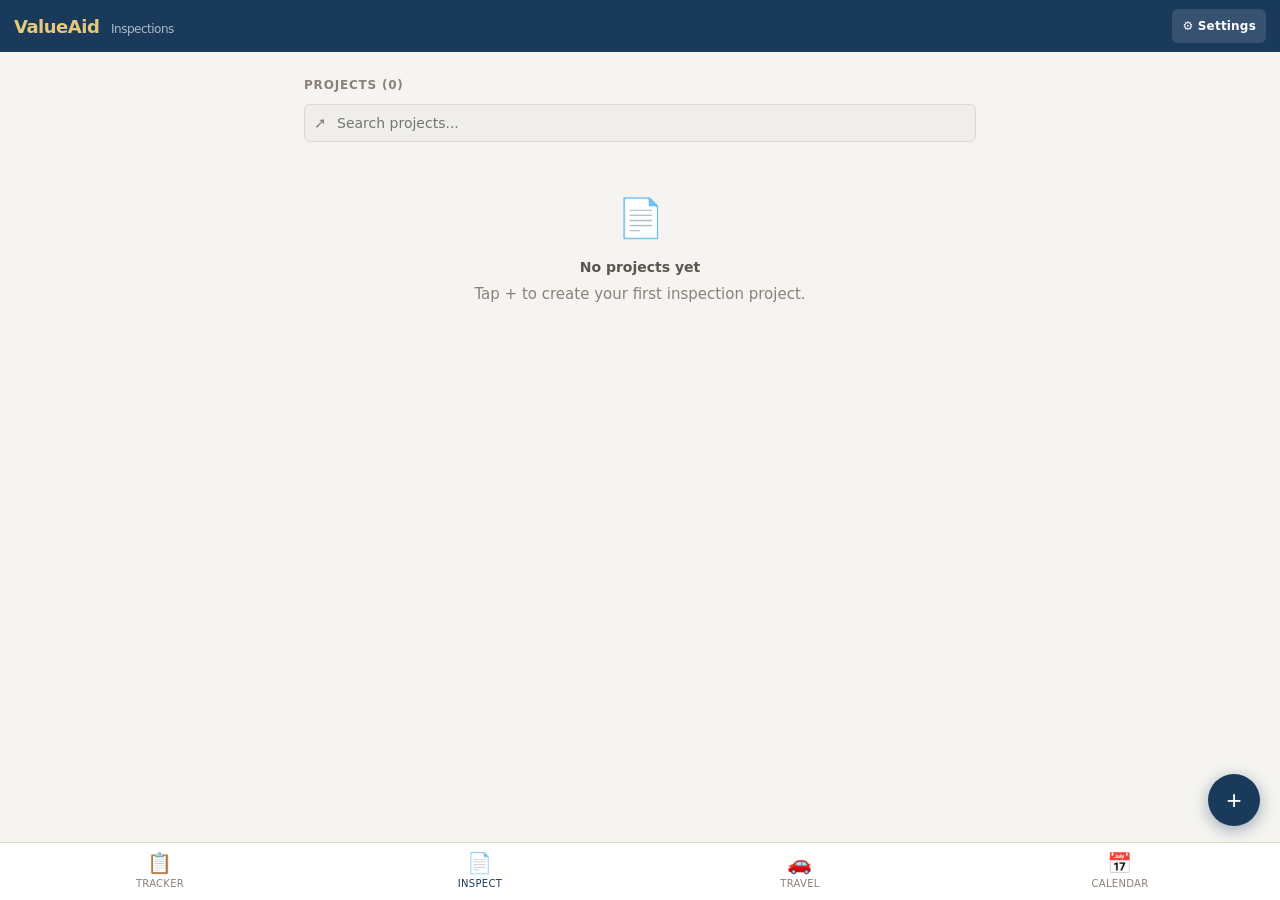
==== index.html @ d55076ba "v1.1.7" ====
<!DOCTYPE html>
<html lang="en">
<head>
<meta charset="UTF-8">
<meta name="viewport" content="width=device-width, initial-scale=1.0, viewport-fit=cover">
<meta name="mobile-web-app-capable" content="yes">
<meta name="apple-mobile-web-app-capable" content="yes">
<meta name="apple-mobile-web-app-status-bar-style" content="default">
<meta name="theme-color" content="#1a3a5c">
<title>ValueAid</title>
<link rel="manifest" href="manifest.json">
<link rel="icon" href="icons/icon-192.png">
<link rel="apple-touch-icon" href="icons/icon-192.png">
<link rel="stylesheet" href="css/styles.css">
</head>
<body>
<div id="app">
  <header class="app-header">
    <a href="index.html" class="logo">ValueAid <span>Inspections</span></a>
    <div class="hdr-acts">
      <a href="settings.html" class="hbtn settings-btn">&#9881; Settings</a>
    </div>
  </header>

  <div id="travel-banner" class="travel-banner">
    <div class="pulse"></div>
    <span id="banner-txt" style="flex:1;font-size:13px">Travel in progress...</span>
    <a href="travel.html" class="btn bsm" style="background:var(--gd);color:#fff;border:none;padding:6px 12px">View</a>
  </div>

  <div class="page-content">
    <div class="pgw">
      <div class="sh mt12"><h2 id="proj-count">Projects</h2></div>
      <div style="position:relative;margin-bottom:12px">
        <input type="text" id="search-inp" placeholder="Search projects..." style="padding-left:32px" oninput="searchQuery=this.value;renderProjects()">
        <span style="position:absolute;left:10px;top:50%;transform:translateY(-50%);color:var(--txmt);font-size:15px;pointer-events:none">&#10138;</span>
      </div>
      <div id="proj-list"></div>
    </div>
  </div>

  <!-- FAB at bottom right -->
  <button class="fab" onclick="openNewProject()" title="New Project">&#43;</button>

  <nav class="bottom-nav">
    <a href="tracker.html" class="ni"><span class="ni-icon">&#128203;</span>Tracker</a>
    <a href="index.html" class="ni active"><span class="ni-icon">&#128196;</span>Inspect</a>
    <a href="travel.html" class="ni"><span class="ni-icon">&#128663;</span>Travel</a>
    <a href="calendar.html" class="ni"><span class="ni-icon">&#128197;</span>Calendar</a>
  </nav>
</div>
<div id="toast"></div>

<!-- NEW PROJECT SHEET -->
<div class="overlay" id="ov-new">
  <div class="sheet">
    <div class="sheet-hdr">
      <button class="btn bsm bs" style="width:34px;padding:0" onclick="closeOv('ov-new')">&#10005;</button>
      <h3>New Inspection Project</h3>
    </div>
    <div class="sheet-body">
      <p style="font-size:13px;color:var(--txmt);margin-bottom:8px">Choose layout:</p>
      <div class="layout-grid">
        <div class="layout-btn selected" id="lb-a" onclick="pickLayout('A')">
          <div class="lb-icon">&#128196;</div>
          <div class="lb-title">Standard</div>
          <div class="lb-desc">Findings by category, accommodations by level</div>
        </div>
        <div class="layout-btn" id="lb-b" onclick="pickLayout('B')">
          <div class="lb-icon">&#127968;</div>
          <div class="lb-title">Per Unit</div>
          <div class="lb-desc">Findings recorded per unit/room individually</div>
        </div>
      </div>
      <div class="divider"></div>
      <div class="fg"><label class="fl">Reference No.</label><input type="text" id="np-ref" inputmode="numeric" maxlength="6" placeholder="e.g. 240123"></div>
      <div class="r2">
        <div class="fg"><label class="fl">Date of Inspection</label><input type="date" id="np-date"></div>
        <div class="fg"><label class="fl">Time</label><input type="time" id="np-time"></div>
      </div>
      <div class="fg">
        <label class="fl">Valuer-in-Charge</label>
        <div style="display:flex;gap:6px">
          <select id="np-valuer" style="flex:1"></select>
          <button class="btn bs bsm" onclick="openValuerMgr()">Edit</button>
        </div>
      </div>
      <div class="fg">
        <label class="fl">Property Type</label>
        <div style="display:flex;gap:6px">
          <select id="np-ptype" style="flex:1"></select>
          <button class="btn bs bsm" onclick="openPtypeMgr()">Edit</button>
        </div>
      </div>
      <div class="r2">
        <div class="fg"><label class="fl">No. of Storeys</label><input type="number" id="np-storeys" min="1" max="99" placeholder="1"></div>
        <div class="fg"><label class="fl">Occupancy</label>
          <select id="np-occ">
            <option value="">— Select —</option>
            <option>Owner-Occupied</option><option>Tenanted</option><option>Vacant</option>
            <option>Partially Owner-Occupied &amp; Tenanted</option>
            <option>Partially Owner-Occupied &amp; Vacant</option>
            <option>Partially Tenanted &amp; Vacant</option><option>N.A.</option>
          </select>
        </div>
      </div>
      <div class="fg"><label class="fl">Property Address</label><input type="text" id="np-addr" placeholder="Full address"></div>
      <div class="fg"><label class="fl">Condition</label>
        <select id="np-cond">
          <option value="">— Select —</option>
          <option>New</option><option>Very Good</option><option>Good</option>
          <option>Above Average</option><option>Average</option><option>Below Average</option>
          <option>Fair</option><option>Poor</option><option>Under Construction</option>
        </select>
      </div>
      <div class="fg"><label class="fl">Template</label>
        <select id="np-tpl"><option value="">— Default —</option></select>
      </div>
    </div>
    <div class="sheet-footer">
      <button class="btn bs" onclick="closeOv('ov-new')">Cancel</button>
      <button class="btn bp" style="flex:1" onclick="createProject()">Create Project &#8594;</button>
    </div>
  </div>
</div>

<!-- INLINE MANAGER (valuers / prop types) -->
<div class="overlay" id="mgr-sheet">
  <div class="sheet">
    <div class="sheet-hdr">
      <button class="btn bsm bs" style="width:34px;padding:0" onclick="closeOv('mgr-sheet')">&#10005;</button>
      <h3 id="mgr-title">Manage</h3>
    </div>
    <div class="sheet-body">
      <div style="display:flex;gap:6px;margin-bottom:12px">
        <input type="text" id="mgr-inp" placeholder="Add new..." style="flex:1">
        <button class="btn bp bsm" id="mgr-add-btn">Add</button>
      </div>
      <div id="mgr-list"></div>
    </div>
    <div class="sheet-footer">
      <button class="btn bp bbl" id="mgr-done-btn">Done</button>
    </div>
  </div>
</div>

<!-- CONFIRM DELETE -->
<div class="overlay center" id="ov-confirm">
  <div class="modal-box">
    <h3>Delete Project?</h3>
    <p id="confirm-msg">This cannot be undone.</p>
    <div class="modal-footer">
      <button class="btn bs" onclick="closeOv('ov-confirm')">Cancel</button>
      <button class="btn brd" id="confirm-btn">Delete</button>
    </div>
  </div>
</div>

<script src="js/db.js"></script>
<script src="js/ui.js"></script>
<script src="js/picker.js"></script>
<script>
let newLayout = 'A';

function condBadge(c) {
  if (!c) return 'b-nv';
  if (['New','Very Good','Good','Above Average'].includes(c)) return 'b-gn';
  if (['Poor','Fair','Below Average'].includes(c)) return 'b-rd';
  return 'b-am';
}

let searchQuery = '';

function renderProjects() {
  const el = document.getElementById('proj-list');
  const db = VA.db;
  let sorted = [...db.projects].sort((a,b) => new Date(b.date||0) - new Date(a.date||0));
  if (searchQuery) {
    const q = searchQuery.toLowerCase();
    sorted = sorted.filter(p =>
      (p.addr||'').toLowerCase().includes(q) ||
      (p.ref||'').toLowerCase().includes(q) ||
      (p.ptype||'').toLowerCase().includes(q) ||
      (p.valuer||'').toLowerCase().includes(q)
    );
  }
  document.getElementById('proj-count').textContent = 'Projects (' + VA.db.projects.length + ')';
  if (!sorted.length) {
    el.innerHTML = db.projects.length
      ? '<div class="empty-state"><div class="esi">&#128270;</div><h3>No results</h3><p>No projects match your search.</p></div>'
      : '<div class="empty-state"><div class="esi">&#128196;</div><h3>No projects yet</h3><p>Tap + to create your first inspection project.</p></div>';
    return;
  }
  const today = (()=>{const d=new Date();return d.getFullYear()+'-'+String(d.getMonth()+1).padStart(2,'0')+'-'+String(d.getDate()).padStart(2,'0');})();
  const upcoming  = sorted.filter(p => !p.date || p.date >= today);
  const inspected = sorted.filter(p => p.date && p.date < today);
  const cardHtml = p => `
    <div class="proj-card" onclick="location.href='editor.html?id=${p.id}'">
      <div class="pc-icon">${p.layout==='B' ? '&#127968;' : '&#128196;'}</div>
      <div style="flex:1;min-width:0">
        <div class="pc-title">${VA.esc(p.addr||'Untitled')}</div>
        <div class="pc-sub">${p.ref?'#'+VA.esc(p.ref)+' &bull; ':''}${VA.esc(p.valuer||'')}${p.occ?' &bull; '+VA.esc(p.occ):''}</div>
      </div>
      <div class="pc-meta">
        <div class="badge b-nv" style="margin-bottom:4px;font-size:10px;max-width:90px;overflow:hidden;text-overflow:ellipsis;white-space:nowrap">${VA.esc(p.ptype||'—')}</div>
        <div style="font-size:12px;color:var(--txmt)">${VA.fmtDate(p.date)}</div>
      </div>
    </div>`;
  let html = upcoming.map(cardHtml).join('');
  if (inspected.length) {
    html += `<div style="font-size:11px;font-weight:700;text-transform:uppercase;letter-spacing:.7px;color:var(--txmt);padding:14px 2px 6px;display:flex;align-items:center;gap:6px"><span style="width:8px;height:8px;border-radius:50%;background:var(--gn);display:inline-block"></span>Inspected</div>`;
    html += inspected.map(cardHtml).join('');
  }
  el.innerHTML = html;
}

function refreshValuerDrop() {
  const s = document.getElementById('np-valuer'); if (!s) return;
  const cur = s.value;
  s.innerHTML = '<option value="">— Select —</option>' + VA.db.valuers.map(v=>`<option${v===cur?' selected':''}>${VA.esc(v)}</option>`).join('');
}
function refreshPtypeDrop() {
  const s = document.getElementById('np-ptype'); if (!s) return;
  const cur = s.value;
  s.innerHTML = '<option value="">— Select —</option>' + VA.db.propertyTypes.map(t=>`<option${t===cur?' selected':''}>${VA.esc(t)}</option>`).join('');
}

function openValuerMgr() {
  openInlineMgr('Manage Valuers',
    () => VA.db.valuers,
    val => { if (!VA.db.valuers.includes(val)) { VA.db.valuers.push(val); VA.save(); } },
    i => { VA.db.valuers.splice(i,1); VA.save(); },
    () => refreshValuerDrop()
  );
}
function openPtypeMgr() {
  openInlineMgr('Property Types',
    () => VA.db.propertyTypes,
    val => { if (!VA.db.propertyTypes.includes(val)) { VA.db.propertyTypes.push(val); VA.save(); } },
    i => { VA.db.propertyTypes.splice(i,1); VA.save(); },
    () => refreshPtypeDrop()
  );
}

function pickLayout(l) {
  newLayout = l;
  document.getElementById('lb-a').classList.toggle('selected', l==='A');
  document.getElementById('lb-b').classList.toggle('selected', l==='B');
}

function openNewProject() {
  newLayout = 'A'; pickLayout('A');
  const now = new Date();
  const _y=now.getFullYear(),_m=String(now.getMonth()+1).padStart(2,'0'),_d=String(now.getDate()).padStart(2,'0');
  document.getElementById('np-date').value = _y+'-'+_m+'-'+_d;
  document.getElementById('np-time').value = now.toTimeString().slice(0,5);
  ['np-ref','np-addr','np-storeys'].forEach(id => document.getElementById(id).value = '');
  document.getElementById('np-occ').value = '';
  document.getElementById('np-cond').value = '';
  refreshValuerDrop(); refreshPtypeDrop();
  // Template dropdown
  VA.seed();
  const ts = document.getElementById('np-tpl');
  ts.innerHTML = VA.db.templates.map((t,i)=>`<option value="${i}">${VA.esc(t.name)}</option>`).join('');
  const defIdx = VA.db.templates.findIndex(t=>t.name===VA.DEFAULT_TPL);
  ts.value = defIdx >= 0 ? String(defIdx) : '0';
  openOv('ov-new');
}

function createProject() {
  const addr = document.getElementById('np-addr').value.trim();
  if (!addr) { toast('Please enter a property address'); return; }
  const tplIdx = parseInt(document.getElementById('np-tpl').value);
  const tpl = !isNaN(tplIdx) ? VA.db.templates[tplIdx] : VA.db.templates.find(t=>t.name===VA.DEFAULT_TPL) || VA.db.templates[0];
  // Warn if template has no categories
  if (tpl && !(tpl.categoryIds||[]).length) {
    if (!confirm('The selected template has no categories. The project will start with no inspection findings sections. Continue?')) return;
  }
  const p = {
    id: VA.uid(), layout: newLayout,
    ref: document.getElementById('np-ref').value.trim(),
    date: document.getElementById('np-date').value,
    time: document.getElementById('np-time').value,
    valuer: document.getElementById('np-valuer').value,
    ptype: document.getElementById('np-ptype').value,
    storeys: document.getElementById('np-storeys').value,
    occ: document.getElementById('np-occ').value,
    addr, cond: document.getElementById('np-cond').value,
    remarks: '',
    cats: tpl ? VA.snapshotCats(tpl) : VA.activeCats().map(c=>({id:c.id,name:c.name,items:c.items.map(it=>({name:it,sel:false})),notes:''})),
    roomSnapshot: tpl ? VA.snapshotRooms(tpl) : VA.getActiveRooms(),
    levels: [], createdAt: Date.now()
  };
  if (p.layout==='A') p.levels = [{id:VA.uid(),name:'Accommodation',rooms:[],notes:''}];
  // Link to case if launched from tracker
  const fromCaseId = document.getElementById('ov-new')?.dataset?.fromCase;
  if (fromCaseId) {
    const c = (VA.db.cases||[]).find(x => x.id === fromCaseId);
    if (c) { p.caseId = c.id; c.projectId = p.id; delete document.getElementById('ov-new').dataset.fromCase; }
  }
  VA.db.projects.push(p); VA.save();
  closeOv('ov-new');
  toast('Project created');
  setTimeout(() => location.href = 'editor.html?id='+p.id, 200);
}

function openNewProjectFromCase(c) {
  // Open the project sheet normally first (populates dropdowns + template)
  openNewProject();
  // Then override fields with case data
  const set = (id,val) => { const el=document.getElementById(id); if(el&&val) el.value=val; };
  set('np-ref', c.ref);
  set('np-addr', c.addr);
  set('np-date', c.inspDate);
  set('np-time', c.inspTime);
  // Property type: match by text since options are now populated
  if (c.ptype) {
    const sel = document.getElementById('np-ptype');
    if (sel) [...sel.options].forEach(o => { if(o.text===c.ptype||o.value===c.ptype) sel.value=o.value; });
  }
  // Store caseId for linking after creation
  document.getElementById('ov-new').dataset.fromCase = c.id;
}

pageInit();

// Handle redirect from case-editor "Create Project" button
(function() {
  const params = new URLSearchParams(location.search);
  if (params.get('fromCase')) {
    try {
      const pending = JSON.parse(sessionStorage.getItem('va_new_from_case')||'null');
      if (pending && pending.caseId) {
        const c = (VA.db.cases||[]).find(x => x.id === pending.caseId);
        if (c) {
          sessionStorage.removeItem('va_new_from_case');
          openNewProjectFromCase(c);
          history.replaceState(null, '', 'index.html');
          return;
        }
      }
    } catch(e) {}
  }
})();

renderProjects();
</script>
</body>
</html>
---- css/styles.css ----
/* ═══════════════════════════════════════════════════════════════
   ValueAid — Shared Styles
═══════════════════════════════════════════════════════════════ */
*,*::before,*::after{box-sizing:border-box;margin:0;padding:0;-webkit-tap-highlight-color:transparent}
:root{
  --nv:#1a3a5c;--nvl:#2d5a8c;--nvd:#0f2338;
  --gd:#c8a84b;--gdl:#e4c97a;--gdd:#9a7a2e;
  --bg:#f5f4f0;--sf:#fff;--sf2:#f0eeea;
  --bd:#ddd9d0;--bds:#bbb5a8;
  --tx:#1c1a17;--txm:#5a554e;--txmt:#8a8278;
  --gn:#2d7a4a;--gnbg:#edf7f1;
  --rd:#b83232;--rdbg:#fdf0f0;
  --am:#a06b10;--ambg:#fef6e8;
  --bl:#1a5a8c;--blbg:#ebf3fb;
  --r:10px;--rl:16px;--rs:6px;
  --sh:0 2px 8px rgba(0,0,0,.12),0 8px 24px rgba(0,0,0,.06);
  --tr:.18s cubic-bezier(.4,0,.2,1);
  --nh:58px;--hh:52px;
  --safe-b:env(safe-area-inset-bottom,0px);
}
[data-theme=dark]{
  --bg:#141210;--sf:#1e1c19;--sf2:#2a2824;
  --bd:#3a3730;--bds:#4a4740;
  --tx:#e8e4dc;--txm:#a09890;--txmt:#6a6258;
  --nv:#2d5a8c;--nvl:#3d7ab0;
  --gnbg:#1a3324;--rdbg:#2a1818;--ambg:#281e0a;--blbg:#101e2a;
}
html,body{height:100%;overflow:hidden;background:var(--bg);color:var(--tx);font-family:'Segoe UI',system-ui,-apple-system,sans-serif;font-size:15px;line-height:1.5;-webkit-font-smoothing:antialiased}
#app{height:100%;display:flex;flex-direction:column}

/* ── Header ─────────────────────────────────── */
.app-header{height:var(--hh);background:var(--nv);color:#fff;display:flex;align-items:center;padding:0 14px;gap:10px;z-index:100;flex-shrink:0}
.logo{font-size:18px;font-weight:700;letter-spacing:-.5px;color:var(--gdl);text-decoration:none}
.logo span{color:#fff;font-weight:400;opacity:.65;font-size:12px;margin-left:6px}
.hdr-acts{margin-left:auto;display:flex;gap:6px}
.hbtn{background:rgba(255,255,255,.12);border:none;color:#fff;width:34px;height:34px;border-radius:var(--rs);cursor:pointer;display:flex;align-items:center;justify-content:center;font-size:15px;text-decoration:none;flex-shrink:0}
.hbtn:active{background:rgba(255,255,255,.28)}
.settings-btn{width:auto;padding:0 10px;gap:5px;font-size:12px;font-weight:600;letter-spacing:.2px}

/* ── Bottom nav ──────────────────────────────── */
.bottom-nav{height:calc(var(--nh) + var(--safe-b));background:var(--sf);border-top:1px solid var(--bd);display:flex;flex-shrink:0;z-index:100;padding-bottom:var(--safe-b)}
.ni{flex:1;display:flex;flex-direction:column;align-items:center;justify-content:center;gap:3px;cursor:pointer;border:none;background:none;color:var(--txmt);font-size:10px;letter-spacing:.3px;text-transform:uppercase;font-weight:500;padding:0;text-decoration:none}
.ni.active{color:var(--nv)}
[data-theme=dark] .ni.active{color:var(--gdl)}
.ni-icon{font-size:20px;line-height:1}

/* ── FAB (Floating Action Button) ───────────── */
.fab{position:fixed;bottom:calc(var(--nh) + var(--safe-b) + 16px);right:20px;width:52px;height:52px;border-radius:50%;background:var(--nv);color:#fff;border:none;font-size:26px;display:flex;align-items:center;justify-content:center;cursor:pointer;box-shadow:0 4px 16px rgba(26,58,92,.4);z-index:50;transition:all var(--tr)}
.fab:active{transform:scale(.94)}
[data-theme=dark] .fab{background:var(--gdl);color:var(--nv)}

/* ── Content area ────────────────────────────── */
.page-content{flex:1;overflow-y:auto;overflow-x:hidden;-webkit-overflow-scrolling:touch}
.pgw{padding:12px 14px;max-width:700px;margin:0 auto;padding-bottom:90px}

/* ── Banner ──────────────────────────────────── */
.travel-banner{background:var(--nv);color:#fff;padding:9px 14px;display:none;align-items:center;gap:10px;flex-shrink:0}
.travel-banner.visible{display:flex}
.pulse{width:8px;height:8px;border-radius:50%;background:var(--gdl);animation:pulse 1.5s infinite;flex-shrink:0}
@keyframes pulse{0%,100%{opacity:1;transform:scale(1)}50%{opacity:.6;transform:scale(.8)}}

/* ── Typography ──────────────────────────────── */
.sh{display:flex;align-items:center;justify-content:space-between;margin:0 0 10px}
.sh h2{font-size:12px;font-weight:600;text-transform:uppercase;letter-spacing:.8px;color:var(--txmt)}
.sectlbl{font-size:11px;font-weight:700;text-transform:uppercase;letter-spacing:.8px;color:var(--txmt);margin-bottom:7px;margin-top:4px}
.hint{font-size:11px;color:var(--txmt);font-style:italic;padding:3px 0}

/* ── Cards ───────────────────────────────────── */
.card{background:var(--sf);border:1px solid var(--bd);border-radius:var(--rl);overflow:hidden;margin-bottom:10px}
.card-hdr{padding:12px 14px;border-bottom:1px solid var(--bd);display:flex;align-items:center;gap:10px}
.card-hdr h3{font-size:14px;font-weight:600;flex:1}
.card-body{padding:14px}

/* ── Collapsible card ────────────────────────── */
.card-collapse-hdr{padding:12px 14px;display:flex;align-items:center;gap:10px;cursor:pointer;user-select:none}
.card-collapse-hdr h3{font-size:14px;font-weight:600;flex:1}
.card-collapse-body{padding:14px;border-top:1px solid var(--bd);display:none}
.card-collapse-body.open{display:block}

/* ── Forms ───────────────────────────────────── */
.fg{margin-bottom:12px}.fg:last-child{margin-bottom:0}
.fl{display:block;font-size:11px;font-weight:600;color:var(--txmt);text-transform:uppercase;letter-spacing:.5px;margin-bottom:4px}
input[type=text],input[type=number],input[type=date],input[type=time],input[type=tel],select,textarea{
  width:100%;background:var(--sf2);border:1px solid var(--bd);border-radius:var(--rs);
  padding:10px 12px;font-size:14px;color:var(--tx);font-family:inherit;
  -webkit-appearance:none;appearance:none;outline:none;
  transition:border-color var(--tr),box-shadow var(--tr)}
input:focus,select:focus,textarea:focus{border-color:var(--nvl);box-shadow:0 0 0 3px rgba(45,90,140,.15)}
textarea{resize:vertical;min-height:76px}
select{background-image:url("data:image/svg+xml,%3Csvg xmlns='http://www.w3.org/2000/svg' width='12' height='8'%3E%3Cpath d='M1 1l5 5 5-5' stroke='%238a8278' stroke-width='1.5' fill='none' stroke-linecap='round'/%3E%3C/svg%3E");background-repeat:no-repeat;background-position:right 12px center;padding-right:32px}
.r2{display:grid;grid-template-columns:1fr 1fr;gap:10px}

/* ── Buttons ─────────────────────────────────── */
.btn{display:inline-flex;align-items:center;gap:5px;padding:10px 15px;border-radius:var(--rs);border:1px solid transparent;font-size:14px;font-weight:500;cursor:pointer;transition:all var(--tr);font-family:inherit;white-space:nowrap;justify-content:center;text-decoration:none}
.bp{background:var(--nv);color:#fff;border-color:var(--nv)}.bp:active{background:var(--nvl)}
.bs{background:var(--sf);color:var(--tx);border-color:var(--bd)}.bs:active{background:var(--sf2)}
.bg{background:var(--gd);color:#fff;border-color:var(--gdd)}.bg:active{background:var(--gdl)}
.brd{background:var(--rdbg);color:var(--rd);border-color:var(--rd)}.brd:active{background:var(--rd);color:#fff}
.bsm{padding:6px 11px;font-size:13px}
.bxs{padding:4px 9px;font-size:12px;border-radius:4px}
.bbl{width:100%}

/* ── Badges ──────────────────────────────────── */
.badge{display:inline-flex;align-items:center;padding:2px 7px;border-radius:16px;font-size:11px;font-weight:600}
.b-nv{background:var(--blbg);color:var(--bl)}
.b-gn{background:var(--gnbg);color:var(--gn)}
.b-am{background:var(--ambg);color:var(--am)}
.b-rd{background:var(--rdbg);color:var(--rd)}

/* ── Overlays & sheets ───────────────────────── */
.overlay{position:fixed;inset:0;background:rgba(0,0,0,.5);z-index:200;display:none;align-items:flex-end;justify-content:center}
.overlay.open{display:flex}
.overlay.center{align-items:center}
.sheet{background:var(--sf);border-radius:var(--rl) var(--rl) 0 0;width:100%;max-width:700px;max-height:92vh;display:flex;flex-direction:column;overflow:hidden;animation:slideUp .22s ease}
.sheet-hdr{padding:14px 16px;border-bottom:1px solid var(--bd);display:flex;align-items:center;gap:10px;flex-shrink:0}
.sheet-hdr h3{font-size:15px;font-weight:600;flex:1}
.sheet-body{overflow-y:auto;flex:1;padding:14px 16px;-webkit-overflow-scrolling:touch}
.sheet-footer{padding:10px 16px;border-top:1px solid var(--bd);display:flex;gap:8px;flex-shrink:0}
.modal-box{background:var(--sf);border-radius:var(--rl);width:calc(100% - 28px);max-width:420px;padding:20px}
.modal-box h3{font-size:15px;font-weight:600;margin-bottom:8px}
.modal-box p{font-size:13px;color:var(--txm);margin-bottom:14px}
.modal-footer{display:flex;gap:8px;justify-content:flex-end;margin-top:14px}
@keyframes slideUp{from{transform:translateY(100%)}to{transform:translateY(0)}}

/* ── Picker sheet (for adding items/rooms) ───── */
.picker-list{display:flex;flex-direction:column;gap:0}
.picker-item{padding:12px 4px;border-bottom:1px solid var(--bd);font-size:14px;cursor:pointer;display:flex;align-items:center;gap:10px}
.picker-item:active{background:var(--sf2)}
.picker-item.selected{color:var(--nv);font-weight:500}
.picker-check{width:20px;height:20px;border-radius:4px;border:1.5px solid var(--bd);flex-shrink:0;display:flex;align-items:center;justify-content:center;font-size:12px}
.picker-item.selected .picker-check{background:var(--nv);border-color:var(--nv);color:#fff}
/* single-select: no checkbox, just highlight */
.picker-item.single-sel .picker-check{display:none}

/* ── Chips ───────────────────────────────────── */
.chip{display:inline-flex;align-items:center;padding:6px 11px;border-radius:18px;border:1px solid var(--bd);background:var(--sf);font-size:13px;cursor:pointer;user-select:none;transition:all var(--tr)}
.chip:active{transform:scale(.96)}
.chip.on{background:var(--nv);color:#fff;border-color:var(--nv)}
.chip-grid{display:flex;flex-wrap:wrap;gap:6px;margin-bottom:8px}

/* ── Search bar ──────────────────────────────── */
.sbar{position:relative;margin-bottom:8px}
.sbar input{padding-left:32px}
.sbar::before{content:"⌕";position:absolute;left:9px;top:50%;transform:translateY(-50%);color:var(--txmt);font-size:15px;pointer-events:none}

/* ── Collapsible section ─────────────────────── */
.csec{border:1px solid var(--bd);border-radius:var(--r);overflow:hidden;margin-bottom:7px}
.csec-hdr{padding:11px 12px;background:var(--sf2);display:flex;align-items:center;gap:8px;cursor:pointer;user-select:none}
.csec-hdr h4{flex:1;font-size:14px;font-weight:600}
.csec-body{padding:12px;border-top:1px solid var(--bd);display:none}
.csec-body.open{display:block}
.chev{transition:transform var(--tr);display:inline-block;font-size:12px;color:var(--txmt)}
.chev.open{transform:rotate(180deg)}

/* ── Level / unit cards ──────────────────────── */
.lvc{background:var(--sf);border:1px solid var(--bd);border-radius:var(--rl);margin-bottom:8px;overflow:hidden}
.lv-hdr{padding:11px 12px;display:flex;align-items:center;gap:8px;background:var(--sf2)}
.lv-hdr h4{flex:1;font-size:14px;font-weight:600}
.lv-body{padding:12px;border-top:1px solid var(--bd);display:none}
.lv-body.open{display:block}

/* ── Project cards ───────────────────────────── */
.proj-card{background:var(--sf);border:1px solid var(--bd);border-radius:var(--rl);padding:12px 14px;margin-bottom:8px;cursor:pointer;display:flex;align-items:center;gap:10px;transition:all var(--tr)}
.proj-card:active{border-color:var(--nvl);background:var(--blbg)}
.pc-icon{width:38px;height:38px;background:var(--blbg);border-radius:var(--rs);display:flex;align-items:center;justify-content:center;font-size:17px;flex-shrink:0}
.pc-title{font-size:14px;font-weight:600;white-space:nowrap;overflow:hidden;text-overflow:ellipsis}
.pc-sub{font-size:12px;color:var(--txmt);margin-top:2px;white-space:nowrap;overflow:hidden;text-overflow:ellipsis}
.pc-meta{text-align:right;flex-shrink:0}

/* ── Travel cards ────────────────────────────── */
.travel-card{background:var(--sf);border:1px solid var(--bd);border-radius:var(--rl);margin-bottom:8px;overflow:hidden}
.tc-hdr{padding:11px 12px;display:flex;align-items:center;gap:10px;border-bottom:1px solid var(--bd)}
.tc-route{flex:1;min-width:0}
.tc-ft{font-size:14px;font-weight:600;display:flex;align-items:center;gap:5px;white-space:nowrap;overflow:hidden;text-overflow:ellipsis}
.tc-arr{color:var(--txmt);font-size:11px;flex-shrink:0}
.tc-time{font-size:12px;color:var(--txmt);margin-top:2px}
.tc-methods{display:flex;flex-wrap:wrap;gap:3px;padding:8px 12px}
.method-badge{font-size:12px;padding:3px 7px;border-radius:11px;background:var(--sf2);border:1px solid var(--bd)}
.date-grp{font-size:11px;font-weight:600;text-transform:uppercase;letter-spacing:.7px;color:var(--txmt);padding:7px 3px 3px;margin-top:3px}

/* ── Method checks ───────────────────────────── */
.mchk{display:flex;align-items:center;gap:6px;padding:8px 12px;border:1px solid var(--bd);border-radius:18px;cursor:pointer;font-size:13px;user-select:none}
.mchk.on{background:var(--nv);color:#fff;border-color:var(--nv)}
.mchk-grid{display:flex;flex-wrap:wrap;gap:8px}

/* ── Location combo ──────────────────────────── */
.loc-wrap{position:relative}
.loc-wrap .drop-btn{position:absolute;right:8px;top:50%;transform:translateY(-50%);background:none;border:none;color:var(--txmt);cursor:pointer;font-size:12px;padding:4px}
.loc-opts{position:absolute;top:100%;left:0;right:0;background:var(--sf);border:1px solid var(--bd);border-radius:var(--rs);box-shadow:var(--sh);z-index:60;max-height:190px;overflow-y:auto;display:none}
.loc-opts.open{display:block}
.lo{padding:9px 12px;font-size:13px;cursor:pointer}
.lo:active{background:var(--sf2)}
.lo-group{font-size:11px;font-weight:700;text-transform:uppercase;letter-spacing:.5px;color:var(--txmt);padding:7px 12px 3px;cursor:default}

/* ── Calendar ────────────────────────────────── */
.cal-nav{display:flex;align-items:center;justify-content:space-between;padding:10px 0;margin-bottom:6px}
.cal-month{font-size:15px;font-weight:600}
.cal-grid{display:grid;grid-template-columns:repeat(7,1fr);gap:2px;margin-bottom:10px}
.cal-dl{font-size:10px;font-weight:600;text-align:center;color:var(--txmt);padding:3px 0;text-transform:uppercase}
.cal-day{min-height:42px;border-radius:var(--rs);display:flex;flex-direction:column;align-items:center;padding:3px;cursor:pointer;position:relative}
.cal-day:active{background:var(--sf2)}
.cal-day.today .dn{background:var(--nv);color:#fff;border-radius:50%;width:22px;height:22px;display:flex;align-items:center;justify-content:center;font-weight:600;font-size:12px}
.cal-day.other-month{opacity:.35}
.cal-day.has-events{background:var(--ambg)}
.cal-day.selected.has-events{background:var(--blbg)}
.cal-day.selected{background:var(--blbg);border:1px solid var(--nvl)}
.dn{font-size:13px;font-weight:500;width:22px;height:22px;display:flex;align-items:center;justify-content:center}
.ev-item{background:var(--sf);border:1px solid var(--bd);border-left:3px solid var(--nv);border-radius:0 var(--r) var(--r) 0;padding:9px 11px;margin-bottom:7px;cursor:pointer}
.ev-time{font-size:11px;color:var(--txmt);margin-bottom:2px}
.ev-title{font-size:14px;font-weight:600}
.ev-sub{font-size:12px;color:var(--txm);margin-top:2px}

/* ── Settings rows ───────────────────────────── */
.s-row{display:flex;align-items:center;padding:13px 14px;border-bottom:1px solid var(--bd);gap:10px;cursor:pointer}
.s-row:last-child{border-bottom:none}
.s-row:active{background:var(--sf2)}
.s-icon{width:30px;height:30px;border-radius:var(--rs);display:flex;align-items:center;justify-content:center;font-size:14px;flex-shrink:0}
.s-label{flex:1;font-size:14px;font-weight:500}
.s-val{font-size:13px;color:var(--txmt)}
.toggle{width:42px;height:24px;border-radius:12px;background:var(--bds);border:none;position:relative;cursor:pointer;transition:background var(--tr)}
.toggle::after{content:'';width:18px;height:18px;border-radius:50%;background:#fff;position:absolute;top:3px;left:3px;transition:transform var(--tr)}
.toggle.on{background:var(--nv)}
.toggle.on::after{transform:translateX(18px)}

/* ── Layout selector ─────────────────────────── */
.layout-grid{display:grid;grid-template-columns:1fr 1fr;gap:10px;margin-top:10px}
.layout-btn{border:2px solid var(--bd);border-radius:var(--rl);padding:12px;cursor:pointer;background:var(--sf);text-align:center}
.layout-btn.selected{border-color:var(--nv);background:var(--blbg)}
.lb-icon{font-size:26px;margin-bottom:6px}
.lb-title{font-size:13px;font-weight:600;margin-bottom:3px}
.lb-desc{font-size:11px;color:var(--txmt);line-height:1.4}

/* ── Misc ────────────────────────────────────── */
.info-box{background:var(--blbg);border-radius:var(--r);padding:9px 11px;font-size:13px;color:var(--bl);margin-bottom:10px}
.divider{height:1px;background:var(--bd);margin:12px 0}
.empty-state{text-align:center;padding:36px 16px;color:var(--txmt)}
.empty-state .esi{font-size:38px;margin-bottom:10px}
.empty-state h3{font-size:14px;font-weight:600;color:var(--txm);margin-bottom:5px}
.mt8{margin-top:8px}.mt12{margin-top:12px}.mt16{margin-top:16px}
.mb8{margin-bottom:8px}.mb12{margin-bottom:12px}
.sticky-bar{background:var(--sf);border-top:1px solid var(--bd);padding:10px 14px;display:flex;gap:8px;flex-shrink:0}

/* ── Toast ───────────────────────────────────── */
#toast{position:fixed;bottom:calc(var(--nh) + var(--safe-b) + 10px);left:50%;transform:translateX(-50%) translateY(10px);background:#1c1a17;color:#fff;padding:9px 16px;border-radius:22px;font-size:13px;font-weight:500;opacity:0;transition:all .22s;z-index:500;pointer-events:none;white-space:nowrap;max-width:90vw;text-align:center}
#toast.show{opacity:1;transform:translateX(-50%) translateY(0)}

::-webkit-scrollbar{width:4px;height:4px}
::-webkit-scrollbar-track{background:transparent}
::-webkit-scrollbar-thumb{background:var(--bds);border-radius:2px}
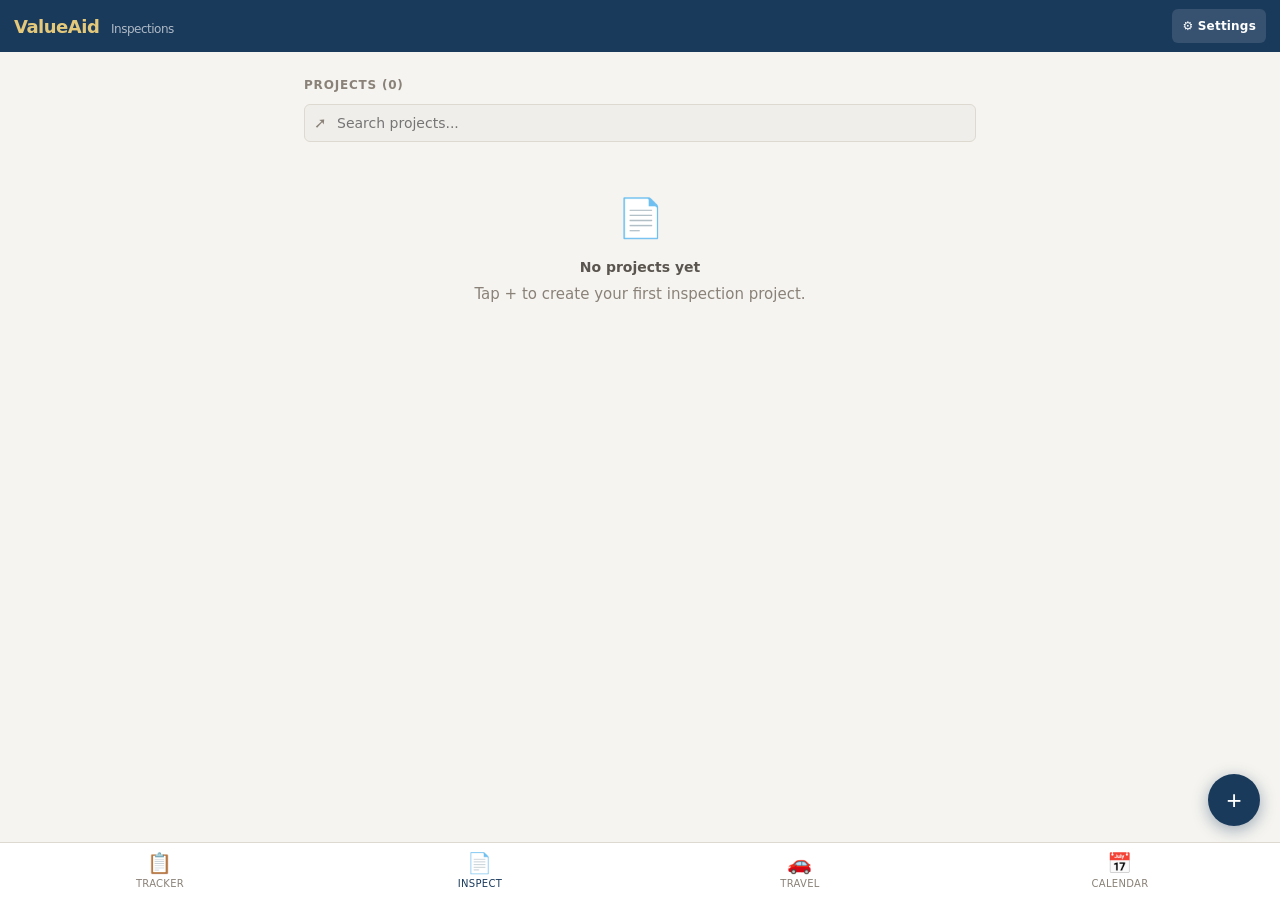
==== commit 1a29e0d4: "v1.1.9" ====
--- a/index.html
+++ b/index.html
@@ -92,6 +92,12 @@
           <button class="btn bs bsm" onclick="openPtypeMgr()">Edit</button>
         </div>
       </div>
+      <div class="fg"><label class="fl">Source</label>
+        <select id="np-source">
+          <option value="">— Select —</option>
+          <option>DBS-LO</option><option>OCBC</option><option>Maybank</option><option>HSBC</option><option>DBS</option><option>UOB</option><option>RHB</option><option>CIMB</option><option>SBI</option><option>External</option><option>Others</option>
+        </select>
+      </div>
       <div class="r2">
         <div class="fg"><label class="fl">No. of Storeys</label><input type="number" id="np-storeys" min="1" max="99" placeholder="1"></div>
         <div class="fg"><label class="fl">Occupancy</label>
@@ -257,6 +263,7 @@
   ['np-ref','np-addr','np-storeys'].forEach(id => document.getElementById(id).value = '');
   document.getElementById('np-occ').value = '';
   document.getElementById('np-cond').value = '';
+  document.getElementById('np-source').value = '';
   refreshValuerDrop(); refreshPtypeDrop();
   // Template dropdown
   VA.seed();
@@ -283,6 +290,7 @@
     time: document.getElementById('np-time').value,
     valuer: document.getElementById('np-valuer').value,
     ptype: document.getElementById('np-ptype').value,
+    source: document.getElementById('np-source').value,
     storeys: document.getElementById('np-storeys').value,
     occ: document.getElementById('np-occ').value,
     addr, cond: document.getElementById('np-cond').value,
@@ -319,6 +327,7 @@
     if (sel) [...sel.options].forEach(o => { if(o.text===c.ptype||o.value===c.ptype) sel.value=o.value; });
   }
   // Store caseId for linking after creation
+  if (c.source) { const ss=document.getElementById('np-source'); if(ss) ss.value=c.source; }
   document.getElementById('ov-new').dataset.fromCase = c.id;
 }
 
--- a/css/styles.css
+++ b/css/styles.css
@@ -171,7 +171,7 @@
 .travel-card{background:var(--sf);border:1px solid var(--bd);border-radius:var(--rl);margin-bottom:8px;overflow:hidden}
 .tc-hdr{padding:11px 12px;display:flex;align-items:center;gap:10px;border-bottom:1px solid var(--bd)}
 .tc-route{flex:1;min-width:0}
-.tc-ft{font-size:14px;font-weight:600;display:flex;align-items:center;gap:5px;white-space:nowrap;overflow:hidden;text-overflow:ellipsis}
+.tc-ft{font-size:14px;font-weight:600}
 .tc-arr{color:var(--txmt);font-size:11px;flex-shrink:0}
 .tc-time{font-size:12px;color:var(--txmt);margin-top:2px}
 .tc-methods{display:flex;flex-wrap:wrap;gap:3px;padding:8px 12px}
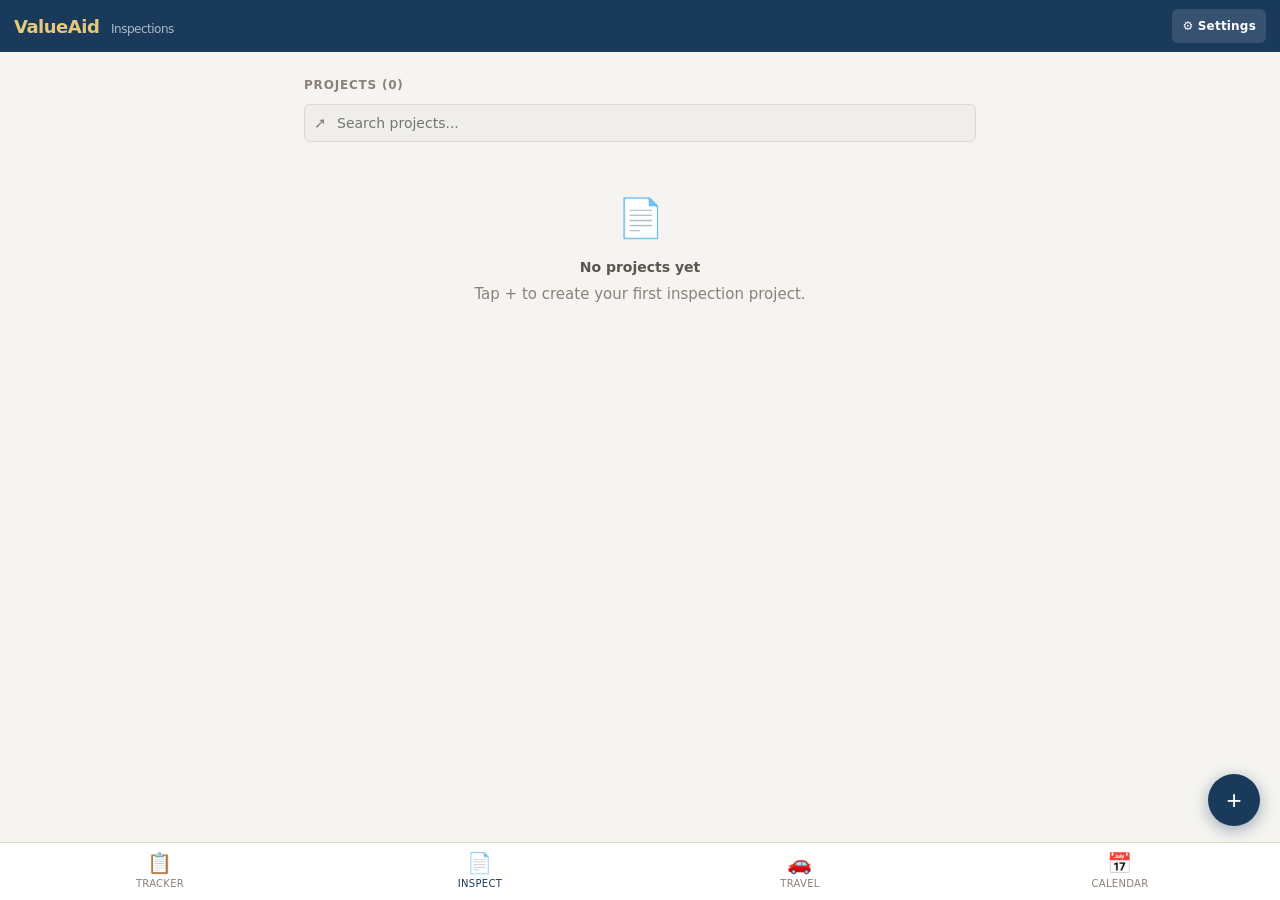
==== commit bb01fbe7: "v1.2.6" ====
--- a/index.html
+++ b/index.html
@@ -92,12 +92,6 @@
           <button class="btn bs bsm" onclick="openPtypeMgr()">Edit</button>
         </div>
       </div>
-      <div class="fg"><label class="fl">Source</label>
-        <select id="np-source">
-          <option value="">— Select —</option>
-          <option>DBS-LO</option><option>OCBC</option><option>Maybank</option><option>HSBC</option><option>DBS</option><option>UOB</option><option>RHB</option><option>CIMB</option><option>SBI</option><option>External</option><option>Others</option>
-        </select>
-      </div>
       <div class="r2">
         <div class="fg"><label class="fl">No. of Storeys</label><input type="number" id="np-storeys" min="1" max="99" placeholder="1"></div>
         <div class="fg"><label class="fl">Occupancy</label>
@@ -150,17 +144,6 @@
   </div>
 </div>
 
-<!-- CONFIRM DELETE -->
-<div class="overlay center" id="ov-confirm">
-  <div class="modal-box">
-    <h3>Delete Project?</h3>
-    <p id="confirm-msg">This cannot be undone.</p>
-    <div class="modal-footer">
-      <button class="btn bs" onclick="closeOv('ov-confirm')">Cancel</button>
-      <button class="btn brd" id="confirm-btn">Delete</button>
-    </div>
-  </div>
-</div>
 
 <script src="js/db.js"></script>
 <script src="js/ui.js"></script>
@@ -176,6 +159,66 @@
 }
 
 let searchQuery = '';
+
+let _archiveMenuOpen = null;
+function toggleProjMenu(id, e) {
+  e.stopPropagation();
+  const menu = document.getElementById('pmenu-' + id);
+  if (!menu) return;
+  const wasOpen = menu.classList.contains('open');
+  closeProjMenus();
+  if (!wasOpen) {
+    const rect = e.currentTarget.getBoundingClientRect();
+    menu.style.top = (rect.bottom + 4) + 'px';
+    const left = Math.min(rect.right - 160, window.innerWidth - 168);
+    menu.style.left = Math.max(8, left) + 'px';
+    menu.classList.add('open');
+    _archiveMenuOpen = id;
+  }
+}
+function closeProjMenus() {
+  if (_archiveMenuOpen) {
+    document.getElementById('pmenu-' + _archiveMenuOpen)?.classList.remove('open');
+    _archiveMenuOpen = null;
+  }
+}
+document.addEventListener('click', closeProjMenus);
+
+function archiveProject(id) {
+  const p = VA.db.projects.find(x => x.id === id); if (!p) return;
+  const catCount = (p.cats||[]).reduce((n,c)=>(c.items||[]).length+n, 0);
+  const selCount = (p.cats||[]).reduce((n,c)=>(c.items||[]).filter(i=>i.sel||(i.notes&&i.notes.trim())).length+n, 0);
+  const trimmed = catCount - selCount;
+  const msg = `Archive "${p.addr||'this project'}"?\n\nThis will:\n• Make it read-only\n• Remove ${trimmed} unselected blank items to save space\n• Move it to the Archived section\n\nYou can unarchive later, but the removed items cannot be recovered.`;
+  if (!confirm(msg)) return;
+  VA.archiveProject(id);
+  renderProjects();
+  toast('Project archived');
+}
+
+function unarchiveProject(id) {
+  if (!confirm('Unarchive this project? It will become editable again.')) return;
+  VA.unarchiveProject(id);
+  renderProjects();
+  toast('Project unarchived');
+}
+
+function deleteProject(id) {
+  const p = VA.db.projects.find(x => x.id === id); if (!p) return;
+  if (!confirm(`Delete "${p.addr||'this project'}"? This cannot be undone.`)) return;
+  // Unlink from case if linked
+  if (p.caseId) { const c=(VA.db.cases||[]).find(x=>x.id===p.caseId); if(c) delete c.projectId; }
+  VA.db.projects = VA.db.projects.filter(x => x.id !== id);
+  VA.save();
+  renderProjects();
+  toast('Project deleted');
+}
+
+let _archivedExpanded = false;
+function toggleArchivedSection() {
+  _archivedExpanded = !_archivedExpanded;
+  renderProjects();
+}
 
 function renderProjects() {
   const el = document.getElementById('proj-list');
@@ -190,32 +233,61 @@
       (p.valuer||'').toLowerCase().includes(q)
     );
   }
-  document.getElementById('proj-count').textContent = 'Projects (' + VA.db.projects.length + ')';
-  if (!sorted.length) {
+  const active   = sorted.filter(p => !p.archived);
+  const archived = sorted.filter(p => p.archived);
+  document.getElementById('proj-count').textContent = 'Projects (' + active.length + ')';
+  if (!active.length && !archived.length) {
     el.innerHTML = db.projects.length
       ? '<div class="empty-state"><div class="esi">&#128270;</div><h3>No results</h3><p>No projects match your search.</p></div>'
       : '<div class="empty-state"><div class="esi">&#128196;</div><h3>No projects yet</h3><p>Tap + to create your first inspection project.</p></div>';
     return;
   }
   const today = (()=>{const d=new Date();return d.getFullYear()+'-'+String(d.getMonth()+1).padStart(2,'0')+'-'+String(d.getDate()).padStart(2,'0');})();
-  const upcoming  = sorted.filter(p => !p.date || p.date >= today);
-  const inspected = sorted.filter(p => p.date && p.date < today);
-  const cardHtml = p => `
-    <div class="proj-card" onclick="location.href='editor.html?id=${p.id}'">
-      <div class="pc-icon">${p.layout==='B' ? '&#127968;' : '&#128196;'}</div>
+  const upcoming  = active.filter(p => !p.date || p.date >= today);
+  const inspected = active.filter(p => p.date && p.date < today);
+
+  const cardHtml = p => {
+    const isArchived = !!p.archived;
+    const menuId = 'pmenu-' + p.id;
+    return `<div class="proj-card" onclick="location.href='editor.html?id=${p.id}'" style="${isArchived?'opacity:.65':''}">
+      <div class="pc-icon" style="${isArchived?'color:var(--txmt)':''}">
+        ${isArchived ? '&#128274;' : (p.layout==='B' ? '&#127968;' : '&#128196;')}
+      </div>
       <div style="flex:1;min-width:0">
         <div class="pc-title">${VA.esc(p.addr||'Untitled')}</div>
         <div class="pc-sub">${p.ref?'#'+VA.esc(p.ref)+' &bull; ':''}${VA.esc(p.valuer||'')}${p.occ?' &bull; '+VA.esc(p.occ):''}</div>
       </div>
-      <div class="pc-meta">
-        <div class="badge b-nv" style="margin-bottom:4px;font-size:10px;max-width:90px;overflow:hidden;text-overflow:ellipsis;white-space:nowrap">${VA.esc(p.ptype||'—')}</div>
+      <div class="pc-meta" style="flex-shrink:0">
+        <div class="badge b-nv" style="margin-bottom:4px;font-size:10px;max-width:80px;overflow:hidden;text-overflow:ellipsis;white-space:nowrap">${VA.esc(p.ptype||'—')}</div>
         <div style="font-size:12px;color:var(--txmt)">${VA.fmtDate(p.date)}</div>
       </div>
+      <div style="flex-shrink:0;position:relative;margin-left:2px" onclick="event.stopPropagation()">
+        <button class="btn bs bxs" style="width:30px;height:30px;padding:0;font-size:16px;line-height:1" onclick="toggleProjMenu('${p.id}',event)">&#8942;</button>
+        <div class="cat-menu" id="${menuId}" style="min-width:160px">
+          ${isArchived
+            ? '<div class="cat-menu-item" onclick="closeProjMenus();unarchiveProject(\''+p.id+'\')">&#128275; Unarchive</div>'
+            : '<div class="cat-menu-item" onclick="closeProjMenus();archiveProject(\''+p.id+'\')">&#128274; Archive</div>'
+          }
+          <div class="cat-menu-item danger" onclick="closeProjMenus();deleteProject('${p.id}')">&#10005; Delete</div>
+        </div>
+      </div>
     </div>`;
+  };
+
+  const sectionHdr = (label, color, extra='') =>
+    `<div style="font-size:11px;font-weight:700;text-transform:uppercase;letter-spacing:.7px;color:var(--txmt);padding:14px 2px 6px;display:flex;align-items:center;gap:6px${extra}"><span style="width:8px;height:8px;border-radius:50%;background:${color};display:inline-block"></span>${label}</div>`;
+
   let html = upcoming.map(cardHtml).join('');
   if (inspected.length) {
-    html += `<div style="font-size:11px;font-weight:700;text-transform:uppercase;letter-spacing:.7px;color:var(--txmt);padding:14px 2px 6px;display:flex;align-items:center;gap:6px"><span style="width:8px;height:8px;border-radius:50%;background:var(--gn);display:inline-block"></span>Inspected</div>`;
+    html += sectionHdr('Inspected', 'var(--gn)');
     html += inspected.map(cardHtml).join('');
+  }
+  if (archived.length) {
+    html += `<div style="font-size:11px;font-weight:700;text-transform:uppercase;letter-spacing:.7px;color:var(--txmt);padding:14px 2px 6px;display:flex;align-items:center;justify-content:space-between;cursor:pointer" onclick="toggleArchivedSection()">
+      <div style="display:flex;align-items:center;gap:6px"><span style="width:8px;height:8px;border-radius:50%;background:var(--bd);display:inline-block"></span>Archived (${archived.length})</div>
+      <span style="font-size:14px">${_archivedExpanded ? '&#9650;' : '&#9660;'}</span>
+    </div>`;
+    if (_archivedExpanded) html += archived.map(cardHtml).join('');
   }
   el.innerHTML = html;
 }
@@ -263,7 +335,6 @@
   ['np-ref','np-addr','np-storeys'].forEach(id => document.getElementById(id).value = '');
   document.getElementById('np-occ').value = '';
   document.getElementById('np-cond').value = '';
-  document.getElementById('np-source').value = '';
   refreshValuerDrop(); refreshPtypeDrop();
   // Template dropdown
   VA.seed();
@@ -290,7 +361,6 @@
     time: document.getElementById('np-time').value,
     valuer: document.getElementById('np-valuer').value,
     ptype: document.getElementById('np-ptype').value,
-    source: document.getElementById('np-source').value,
     storeys: document.getElementById('np-storeys').value,
     occ: document.getElementById('np-occ').value,
     addr, cond: document.getElementById('np-cond').value,
@@ -327,7 +397,6 @@
     if (sel) [...sel.options].forEach(o => { if(o.text===c.ptype||o.value===c.ptype) sel.value=o.value; });
   }
   // Store caseId for linking after creation
-  if (c.source) { const ss=document.getElementById('np-source'); if(ss) ss.value=c.source; }
   document.getElementById('ov-new').dataset.fromCase = c.id;
 }
 
--- a/css/styles.css
+++ b/css/styles.css
@@ -160,7 +160,7 @@
 .lv-body.open{display:block}
 
 /* ── Project cards ───────────────────────────── */
-.proj-card{background:var(--sf);border:1px solid var(--bd);border-radius:var(--rl);padding:12px 14px;margin-bottom:8px;cursor:pointer;display:flex;align-items:center;gap:10px;transition:all var(--tr)}
+.proj-card{background:var(--sf);border:1px solid var(--bd);border-radius:var(--rl);padding:12px 8px 12px 14px;margin-bottom:8px;cursor:pointer;display:flex;align-items:center;gap:8px;transition:all var(--tr)}
 .proj-card:active{border-color:var(--nvl);background:var(--blbg)}
 .pc-icon{width:38px;height:38px;background:var(--blbg);border-radius:var(--rs);display:flex;align-items:center;justify-content:center;font-size:17px;flex-shrink:0}
 .pc-title{font-size:14px;font-weight:600;white-space:nowrap;overflow:hidden;text-overflow:ellipsis}
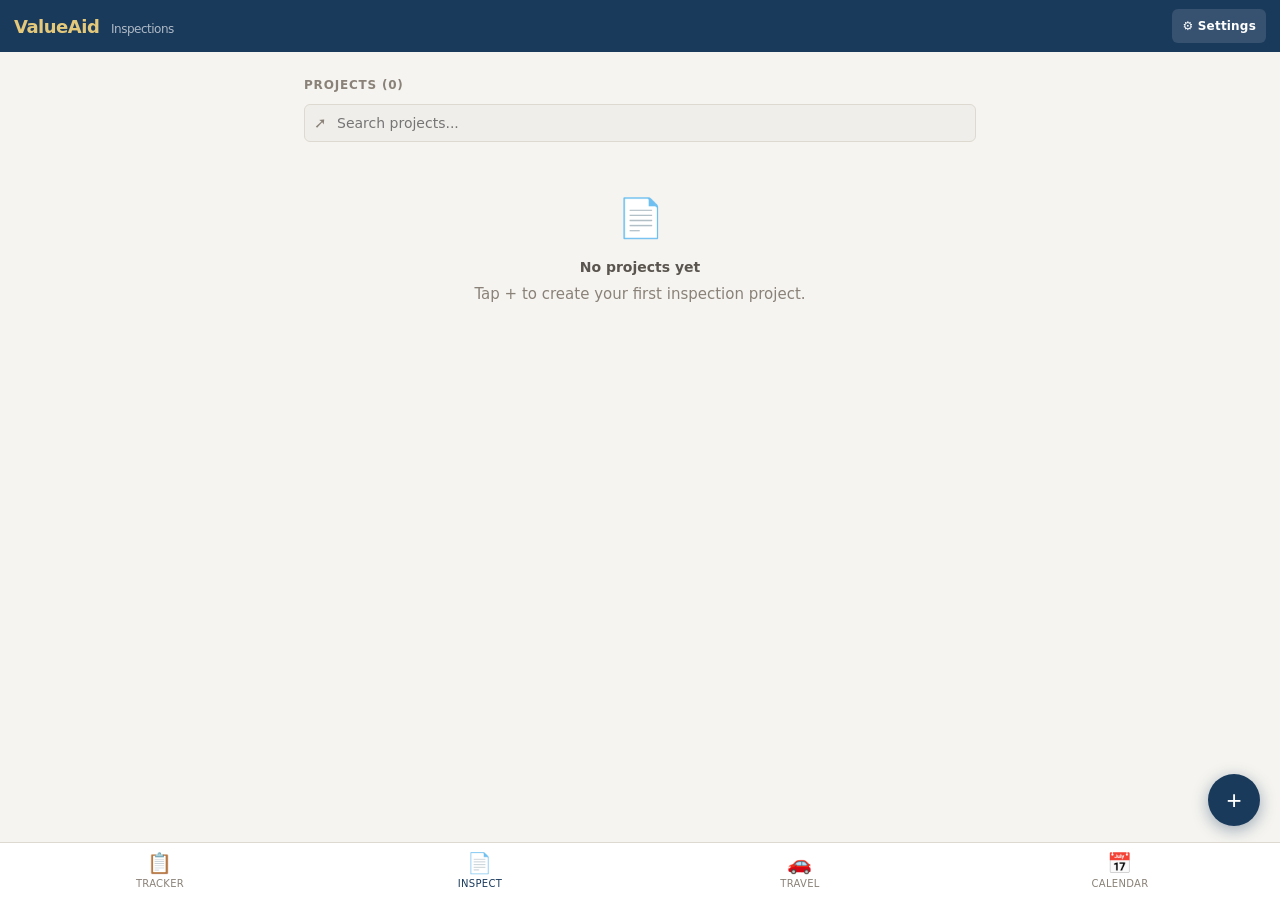
==== commit 63c51170: "v1.2.8" ====
--- a/index.html
+++ b/index.html
@@ -160,34 +160,16 @@
 
 let searchQuery = '';
 
-let _archiveMenuOpen = null;
-function toggleProjMenu(id, e) {
-  e.stopPropagation();
-  const menu = document.getElementById('pmenu-' + id);
-  if (!menu) return;
-  const wasOpen = menu.classList.contains('open');
-  closeProjMenus();
-  if (!wasOpen) {
-    const rect = e.currentTarget.getBoundingClientRect();
-    menu.style.top = (rect.bottom + 4) + 'px';
-    const left = Math.min(rect.right - 160, window.innerWidth - 168);
-    menu.style.left = Math.max(8, left) + 'px';
-    menu.classList.add('open');
-    _archiveMenuOpen = id;
-  }
-}
-function closeProjMenus() {
-  if (_archiveMenuOpen) {
-    document.getElementById('pmenu-' + _archiveMenuOpen)?.classList.remove('open');
-    _archiveMenuOpen = null;
-  }
-}
-document.addEventListener('click', closeProjMenus);
+let _archivedExpanded = false;
+function toggleArchivedSection() {
+  _archivedExpanded = !_archivedExpanded;
+  renderProjects();
+}
 
 function archiveProject(id) {
   const p = VA.db.projects.find(x => x.id === id); if (!p) return;
   const catCount = (p.cats||[]).reduce((n,c)=>(c.items||[]).length+n, 0);
-  const selCount = (p.cats||[]).reduce((n,c)=>(c.items||[]).filter(i=>i.sel||(i.notes&&i.notes.trim())).length+n, 0);
+  const selCount  = (p.cats||[]).reduce((n,c)=>(c.items||[]).filter(i=>i.sel||(i.notes&&i.notes.trim())).length+n, 0);
   const trimmed = catCount - selCount;
   const msg = `Archive "${p.addr||'this project'}"?\n\nThis will:\n• Make it read-only\n• Remove ${trimmed} unselected blank items to save space\n• Move it to the Archived section\n\nYou can unarchive later, but the removed items cannot be recovered.`;
   if (!confirm(msg)) return;
@@ -206,18 +188,9 @@
 function deleteProject(id) {
   const p = VA.db.projects.find(x => x.id === id); if (!p) return;
   if (!confirm(`Delete "${p.addr||'this project'}"? This cannot be undone.`)) return;
-  // Unlink from case if linked
   if (p.caseId) { const c=(VA.db.cases||[]).find(x=>x.id===p.caseId); if(c) delete c.projectId; }
   VA.db.projects = VA.db.projects.filter(x => x.id !== id);
-  VA.save();
-  renderProjects();
-  toast('Project deleted');
-}
-
-let _archivedExpanded = false;
-function toggleArchivedSection() {
-  _archivedExpanded = !_archivedExpanded;
-  renderProjects();
+  VA.save(); renderProjects(); toast('Project deleted');
 }
 
 function renderProjects() {
@@ -234,7 +207,7 @@
     );
   }
   const active   = sorted.filter(p => !p.archived);
-  const archived = sorted.filter(p => p.archived);
+  const archived = sorted.filter(p =>  p.archived);
   document.getElementById('proj-count').textContent = 'Projects (' + active.length + ')';
   if (!active.length && !archived.length) {
     el.innerHTML = db.projects.length
@@ -244,42 +217,26 @@
   }
   const today = (()=>{const d=new Date();return d.getFullYear()+'-'+String(d.getMonth()+1).padStart(2,'0')+'-'+String(d.getDate()).padStart(2,'0');})();
   const upcoming  = active.filter(p => !p.date || p.date >= today);
-  const inspected = active.filter(p => p.date && p.date < today);
-
-  const cardHtml = p => {
-    const isArchived = !!p.archived;
-    const menuId = 'pmenu-' + p.id;
-    return `<div class="proj-card" onclick="location.href='editor.html?id=${p.id}'" style="${isArchived?'opacity:.65':''}">
-      <div class="pc-icon" style="${isArchived?'color:var(--txmt)':''}">
-        ${isArchived ? '&#128274;' : (p.layout==='B' ? '&#127968;' : '&#128196;')}
+  const inspected = active.filter(p =>  p.date && p.date < today);
+
+  const cardHtml = p => `
+    <div class="proj-card" onclick="location.href='editor.html?id=${p.id}'" style="${p.archived?'opacity:.65':''}">
+      <div class="pc-icon" style="${p.archived?'color:var(--txmt)':''}">
+        ${p.archived ? '&#128274;' : (p.layout==='B' ? '&#127968;' : '&#128196;')}
       </div>
       <div style="flex:1;min-width:0">
         <div class="pc-title">${VA.esc(p.addr||'Untitled')}</div>
         <div class="pc-sub">${p.ref?'#'+VA.esc(p.ref)+' &bull; ':''}${VA.esc(p.valuer||'')}${p.occ?' &bull; '+VA.esc(p.occ):''}</div>
       </div>
-      <div class="pc-meta" style="flex-shrink:0">
-        <div class="badge b-nv" style="margin-bottom:4px;font-size:10px;max-width:80px;overflow:hidden;text-overflow:ellipsis;white-space:nowrap">${VA.esc(p.ptype||'—')}</div>
+      <div class="pc-meta">
+        <div class="badge b-nv" style="margin-bottom:4px;font-size:10px;max-width:90px;overflow:hidden;text-overflow:ellipsis;white-space:nowrap">${VA.esc(p.ptype||'—')}</div>
         <div style="font-size:12px;color:var(--txmt)">${VA.fmtDate(p.date)}</div>
       </div>
-      <div style="flex-shrink:0;position:relative;margin-left:2px" onclick="event.stopPropagation()">
-        <button class="btn bs bxs" style="width:30px;height:30px;padding:0;font-size:16px;line-height:1" onclick="toggleProjMenu('${p.id}',event)">&#8942;</button>
-        <div class="cat-menu" id="${menuId}" style="min-width:160px">
-          ${isArchived
-            ? '<div class="cat-menu-item" onclick="closeProjMenus();unarchiveProject(\''+p.id+'\')">&#128275; Unarchive</div>'
-            : '<div class="cat-menu-item" onclick="closeProjMenus();archiveProject(\''+p.id+'\')">&#128274; Archive</div>'
-          }
-          <div class="cat-menu-item danger" onclick="closeProjMenus();deleteProject('${p.id}')">&#10005; Delete</div>
-        </div>
-      </div>
     </div>`;
-  };
-
-  const sectionHdr = (label, color, extra='') =>
-    `<div style="font-size:11px;font-weight:700;text-transform:uppercase;letter-spacing:.7px;color:var(--txmt);padding:14px 2px 6px;display:flex;align-items:center;gap:6px${extra}"><span style="width:8px;height:8px;border-radius:50%;background:${color};display:inline-block"></span>${label}</div>`;
 
   let html = upcoming.map(cardHtml).join('');
   if (inspected.length) {
-    html += sectionHdr('Inspected', 'var(--gn)');
+    html += `<div style="font-size:11px;font-weight:700;text-transform:uppercase;letter-spacing:.7px;color:var(--txmt);padding:14px 2px 6px;display:flex;align-items:center;gap:6px"><span style="width:8px;height:8px;border-radius:50%;background:var(--gn);display:inline-block"></span>Inspected</div>`;
     html += inspected.map(cardHtml).join('');
   }
   if (archived.length) {
--- a/css/styles.css
+++ b/css/styles.css
@@ -160,7 +160,7 @@
 .lv-body.open{display:block}
 
 /* ── Project cards ───────────────────────────── */
-.proj-card{background:var(--sf);border:1px solid var(--bd);border-radius:var(--rl);padding:12px 8px 12px 14px;margin-bottom:8px;cursor:pointer;display:flex;align-items:center;gap:8px;transition:all var(--tr)}
+.proj-card{background:var(--sf);border:1px solid var(--bd);border-radius:var(--rl);padding:12px 14px;margin-bottom:8px;cursor:pointer;display:flex;align-items:center;gap:10px;transition:all var(--tr)}
 .proj-card:active{border-color:var(--nvl);background:var(--blbg)}
 .pc-icon{width:38px;height:38px;background:var(--blbg);border-radius:var(--rs);display:flex;align-items:center;justify-content:center;font-size:17px;flex-shrink:0}
 .pc-title{font-size:14px;font-weight:600;white-space:nowrap;overflow:hidden;text-overflow:ellipsis}
